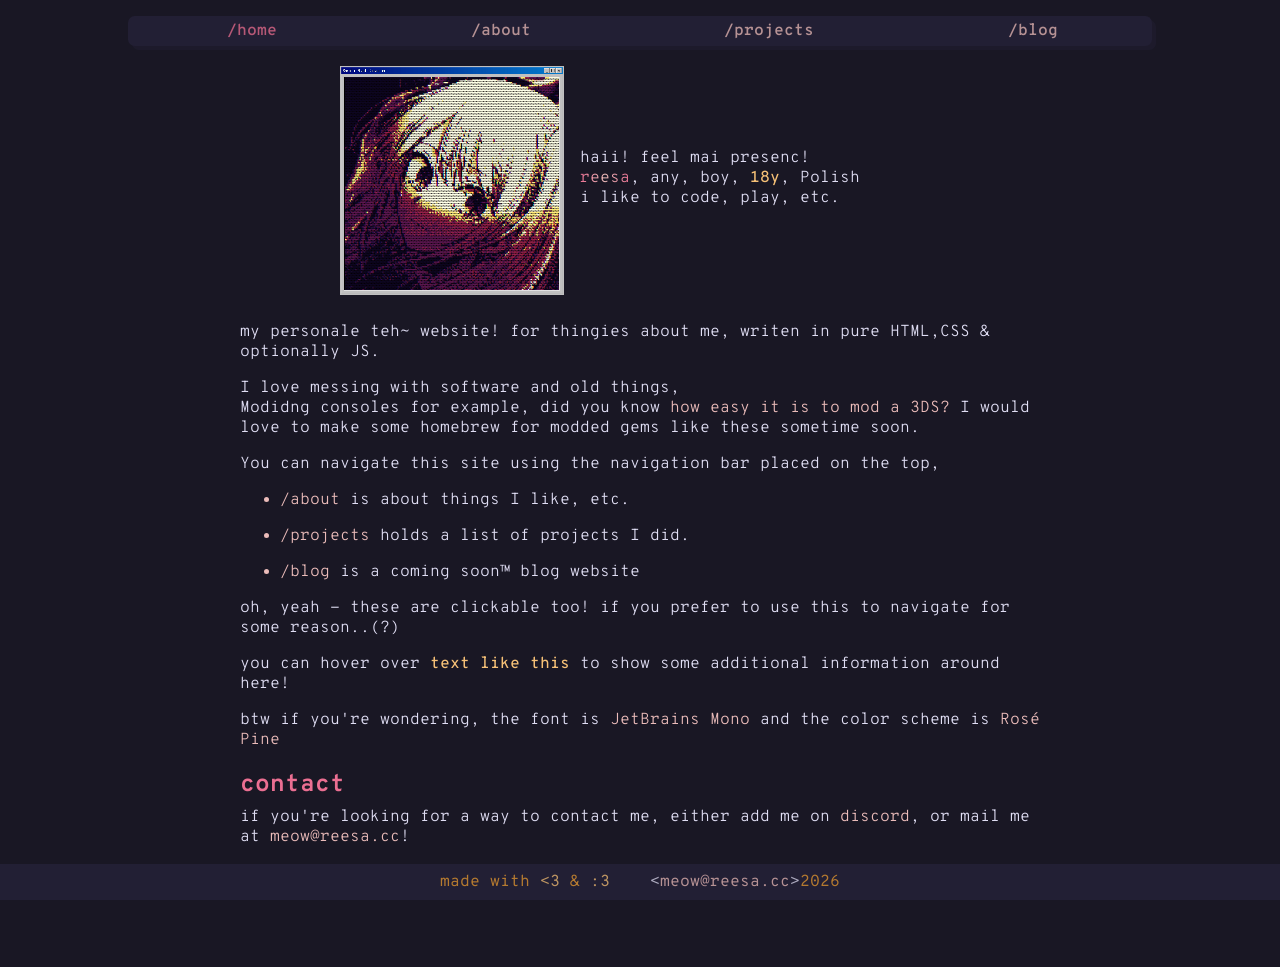
==== index.html @ 94eaa3a6 "2026 update" ====
<!DOCTYPE html>
<html>
<head>
    <link rel="preconnect" href="https://fonts.googleapis.com">
    <link rel="preconnect" href="https://fonts.gstatic.com" crossorigin>
    <link href="https://fonts.googleapis.com/css2?family=Overpass+Mono:wght@300..700&display=swap" rel="stylesheet">
    
    <title>reesa's awesome website (v3)</title>
    <link rel="stylesheet" href="static/color.css"/>
    <link rel="stylesheet" href="static/style.css"/>
    <meta name="darkreader-lock">
    <meta name="viewport" content="width=device-width, initial-scale=1.0">
</head>
<body>

  <nav class="faded">
    <ul>
      <li><a class="selected" href="/">/home</a></li>
      <li><a href="/about.html">/about</a></li>
      <li><a href="/projects.html">/projects</a></li>
      <li><a href="/blog.html">/blog</a></li>
    </ul>
  </nav>

  <div class="content">
    <div class="profile-side">
      <div class="pfp">
        <video autoplay loop muted playsinline>
          <img src="static/ruby-sora.png"></img>
          <source src="static/ruby-sora-anim.webm" type="video/webm">
        </video>
      </div>
      
      <p>
        haii! feel mai presenc!
        </br>
        <span class="accent-gradient">reesa</span>, any, boy,
        <span class="hover hover-input">18y<span class="hover hover-output">15th October 2007!</span></span>, 
        Polish
        </br>
        i like to code, play, etc.
        </p>
    </div>

    <p>
     my personale teh~ website! for thingies about me, writen in pure HTML,CSS & optionally JS.
    </p>

    <p>
      I love messing with software and old things,
      <br/>
      Modidng consoles for example, did you know <a href="https://3ds.hacks.guide/">how easy it is to mod a 3DS?</a>
      I would love to make some homebrew for modded gems like these sometime soon.
    </p>

    <p>
      You can navigate this site using the navigation bar placed on the top,
      <br/>
      <ul>
        <li><p><a href="/about.html">/about</a> is about things I like, etc.</p></li>
        <li><p><a href="/projects.html">/projects</a> holds a list of projects I did.</p></li>
        <li><p><a href="/blog.html">/blog</a> is a coming soon™ blog website</p></li>
      </ul>
    </p>
    
    <p>
      oh, yeah - these are clickable too!
      if you prefer to use this to navigate for some reason..(?)
    </p>

    <p>you can hover over <span class="hover hover-input">text like this<span class="hover hover-output">good person :3</span></span> to show some additional information around here!</p>

    <p>
      btw if you're wondering, the font is <a href="https://www.jetbrains.com/lp/mono/">JetBrains Mono</a> and the color scheme is <a href="https://rosepinetheme.com/palette/">Rosé Pine</a>
    </p>

    <h2>contact</h2>

    <p>
      if you're looking for a way to contact me, either add me on <a href="https://discord.com/users/479281620671528960">discord</a>,
      or mail me at <a href="meow@reesa.cc">meow@reesa.cc</a>!
    </p>

      <!-- if i won't be there, you may also catch me on my twinkter, @itz_reesa! -->

      <!-- halcyon made me include a mention of him in the website STOP CALLING ME THAT, ugh nvm. hii! -->
    <noscript>
      <p>
        hey, look! you don't have javascript enabled! good4you!
      </p>
    </noscript>

  </div>
  
  <footer class="faded">
    <div>
      <p>made with <span style="color: var(--secondary)">&lt;3</span> & <span style="color: var(--secondary)">:3</span></p>
      <p><span style="color:var(--foreground)">&lt;<a href="mailto:meow@reesa.cc">meow@reesa.cc</a>&gt;</span>2026</p>
    </div>
  </footer>

</body>
</html>
---- static/color.css ----
/* 
:root {
  --accent-a: rgb(191, 127, 159);
  --accent-b: rgb(159, 95, 127);
  --accent-c: rgb(127, 63, 95);
  --accent-d: rgb(95, 31, 63);
  --accent-e: rgb(63, 0, 31);

  --background: #3D1C49;
  --background-light: #4F315B;
  --accent: #af3736;
  --accent-light: #DB4C46;
  --secondary: #e87027;
  --secondary-light: #e8bd3b;
  --foreground: #FDEAEA;
}

*/

:root {
  --background: #191724;
  --background-alt: #26233a;
  --surface: #1f1d2e;
  --accent: #eb6f92;
  --accent-alt: #ebbcba;
  --secondary: #f6c177;
  --secondary-alt: #ea9d34;
  --foreground: #e0def4;
  --foam: #9ccfd8;
  --iris: #c4a7e7;
}
---- static/style.css ----
:root {
  font-family: "Overpass Mono", monospace;
  font-optical-sizing: auto;
  font-weight: 300;
  font-style: normal;
}

body {
  background-color: var(--background);

  color-scheme: dark;

  display: flex;
  justify-content: center;

  padding-bottom: 5rem;
  
  --nav-bar-top-position: 1rem;
  --nav-bar-top-padding: 0.15rem;

  --boreder-radius: 0.42rem;
  
  @media screen and (max-width: 40rem) {
    --nav-bar-top-position: 0.25rem; 
    --nav-bar-top-padding: 0.5rem;
  }
}

a {
  text-decoration: none;
  color: var(--accent-alt);
  transition: 0.36s ease;

  &:hover:not(.ignore-hover) {
    text-decoration: underline;
  }  
} 

nav {
  position: fixed;
  width: 80%;
  top: var(--nav-bar-top-position);
  justify-self: center;
  height: fit-content;
  
  border-radius: var(--boreder-radius);

  padding-bottom: 1em;
  background-color: var(--background-alt);
  
  box-shadow: 4px 4px var(--surface);

  display: grid;
  justify-items: stretch;
  align-items: center;

  margin: 0;
  padding: var(--nav-bar-top-padding) 0 var(--nav-bar-top-padding) 0;
    
  ul {
    display: flex;
    align-items: stretch; /* Default */
    justify-content: space-around;
    width: 100%;
    
    margin: 0;
    padding: var(--nav-bar-top-padding);

    li {
      display: block;
      list-style-type: none;
      font-weight: 600;
    }
  }

  .selected {
    color: var(--accent);
  }
  
  @media screen and (max-width: 40rem) {
    position: absolute;
    padding: var(--nav-bar-top-padding);
    top: 0;
    width: 100%;
  }
}

.content {
  margin-top: calc(var(--nav-bar-top-position) + var(--nav-bar-top-padding) + 1rem);

  width: 50rem;
  padding: 1rem 1rem 1rem 1rem;

  p {
    color: var(--foreground);
  }

  h1 {
    color: var(--accent);
  }
  
  h2 {
    color: var(--accent);
    margin-bottom: -0.6rem;
  }
  
  h3 {
    color: var(--accent);
  }

  h6 {
    color: var(--foreground);
    margin-top: -1rem;
    margin-bottom: 0;
    opacity: 0.25;
    font-weight: 300;
  }
  
  ul {
    color: var(--accent-alt);
  }

  b {
    font-weight: 600;
  }

  .pfp {
    width: 14em;
    height: 14em;
    background-color: #FAA;
    
    margin-top: 0.5rem;
    margin-bottom: 0.5rem;

    transition: 0.36s ease;

    video {
      z-index: 6;
      position: absolute;
      width: 14em;
      transition: 0.36s ease;
    }

    img {
      z-index: 4;
      position: absolute;
      width: 14em;
      transition: 0.36s ease;
    }

    @media screen and (max-width: 40rem) {
      margin-top: 1.5rem;
      width: 8em;
      height: 8em;
      video {
        width: 8em;
      }
      img {
        width: 8em;
      }
    }
  }

  .profile-side {
    display: flex;
    justify-content: center;
    align-items: center;

    max-width: 45rem;
    padding-bottom: 0.5rem;
    
    p {
      padding-left: 1rem;
    }

  }

  .accent-gradient {
    background: linear-gradient(to right, var(--accent), var(--accent-alt), var(--accent));
    background-clip: text;
    color: transparent;
  }

  @media screen and (max-width: 40rem) {
    width: 100%;
  }

}

.gallery {
  display: grid;
  grid-template-columns: auto auto auto;
  align-items: center;

  @media screen and (max-width: 40rem) {
    grid-template-columns: repeat(auto-fit, minmax(200px, 1fr));
  }
}

.card {
  width: fit-content;
  padding: 0.4rem 1.6rem 0.4rem 1.6rem;
  margin: 0.5rem;

  border-radius: var(--boreder-radius);
  
  background-color: var(--background-alt);

  box-shadow: 4px 4px;

  transition: 0.36s ease;

  p {
    transition: 0.36s ease;
  }

  &:hover {
    background-color: var(--surface);
    
    box-shadow: 16px 16px;
    transform: translate(-8px, -8px);

    p {
      color: var(--accent);
    }
  }

  .title {
    font-weight: 600;
    color: var(--iris);
  }

  .tag {
    font-weight: 600;

    &#python {
      color: transparent;
      background: linear-gradient(-90deg, #ffde57 50%, #4584b6 50%);
      background-clip: text;
    }
    &#rust {
      color: #D34516;
    }
    &#cpp {
      color: #f34b7d;
    }
    &#javascript {
      color: #F0DB4F;
    } 
    &#css {
      color: transparent;
      background: linear-gradient(-90deg, #264de4 50%, #2965f1 50%);
      background-clip: text;
    }
    &#godot {
      color: #478cbf;
    }

    &#cli {
      color: var(--foam);
    }
    &#web {
      color: transparent;
      background: linear-gradient(-90deg, #e34c26 50%, #f06529 50%);
      background-clip: text;
    }
    &#game {
      color: var(--iris);
    }
  }
}

.faded {
  opacity: 0.75;
  transition: 0.25s ease;

  &:hover {
    opacity: 1;
  }

  @media screen and (max-width: 40rem) {
    opacity: 1;
  }

}

footer {
  position: fixed;
  left: 0;
  bottom: 0;
  width: 100%;

  background-color: var(--background-alt);
 
  div {
    display: flex;
    justify-content: center;
    gap: 1.5rem;

    @media screen and (max-width: 40rem) {
      text-align: center;
    }

    p {
      color: var(--secondary-alt);
      margin: 0.50rem;
      font-weight: 400;
    }
  }

  @media screen and (max-width: 40rem) {
  }
}

.center-absolute {
  position: absolute;
  top: 50%;
  left: 50%;
  transform: translate(-50%, -50%);
}


/* hover pop-up */

.hover-input {
  font-weight: 500;
  color: var(--secondary);
}

.hover-output {
  display: none;
}
  
.hover-input:hover .hover-output {
  display: inherit;
}

.hover-output {
  position: absolute;
  background-color: var(--surface);
  border: 2px solid var(--accent-alt);
  padding: 8px;
  max-width: 384px;
  transform-origin: left;
  translate: -50% 1.5rem;
  box-shadow: 4px 4px var(--accent);
  img {
    padding-top: 4px;
    padding-left: 4px;
    padding-right: 4px;
  }

  @media screen and (max-width: 60rem) {
    translate: -40% 1.5rem;
  }
  @media screen and (max-width: 40rem) {
    translate: -25% 1.5rem;
  }
}

/* === animations */

/* ratationeh! */
@keyframes spin {
  from {
    transform: rotate3d(0, 0, 0, 0);
  }
  to {
    transform: rotate3d(1, 2, 1, 360deg);
  }
}
.spin {
  animation: spin 4s linear infinite;
}
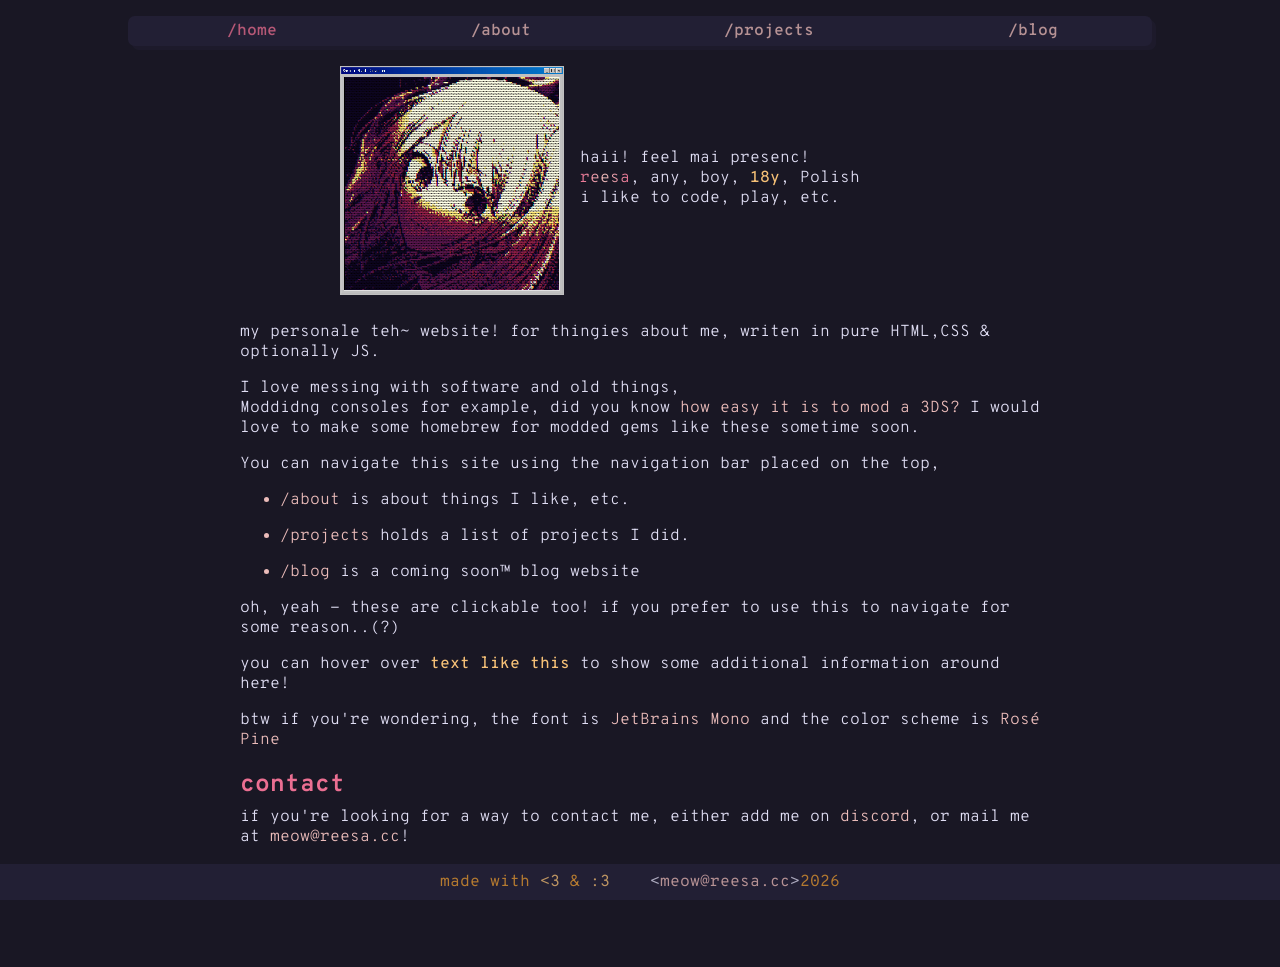
==== commit 6764e065: "index: spelling" ====
--- a/index.html
+++ b/index.html
@@ -49,7 +49,7 @@
     <p>
       I love messing with software and old things,
       <br/>
-      Modidng consoles for example, did you know <a href="https://3ds.hacks.guide/">how easy it is to mod a 3DS?</a>
+      Moddidng consoles for example, did you know <a href="https://3ds.hacks.guide/">how easy it is to mod a 3DS?</a>
       I would love to make some homebrew for modded gems like these sometime soon.
     </p>
 
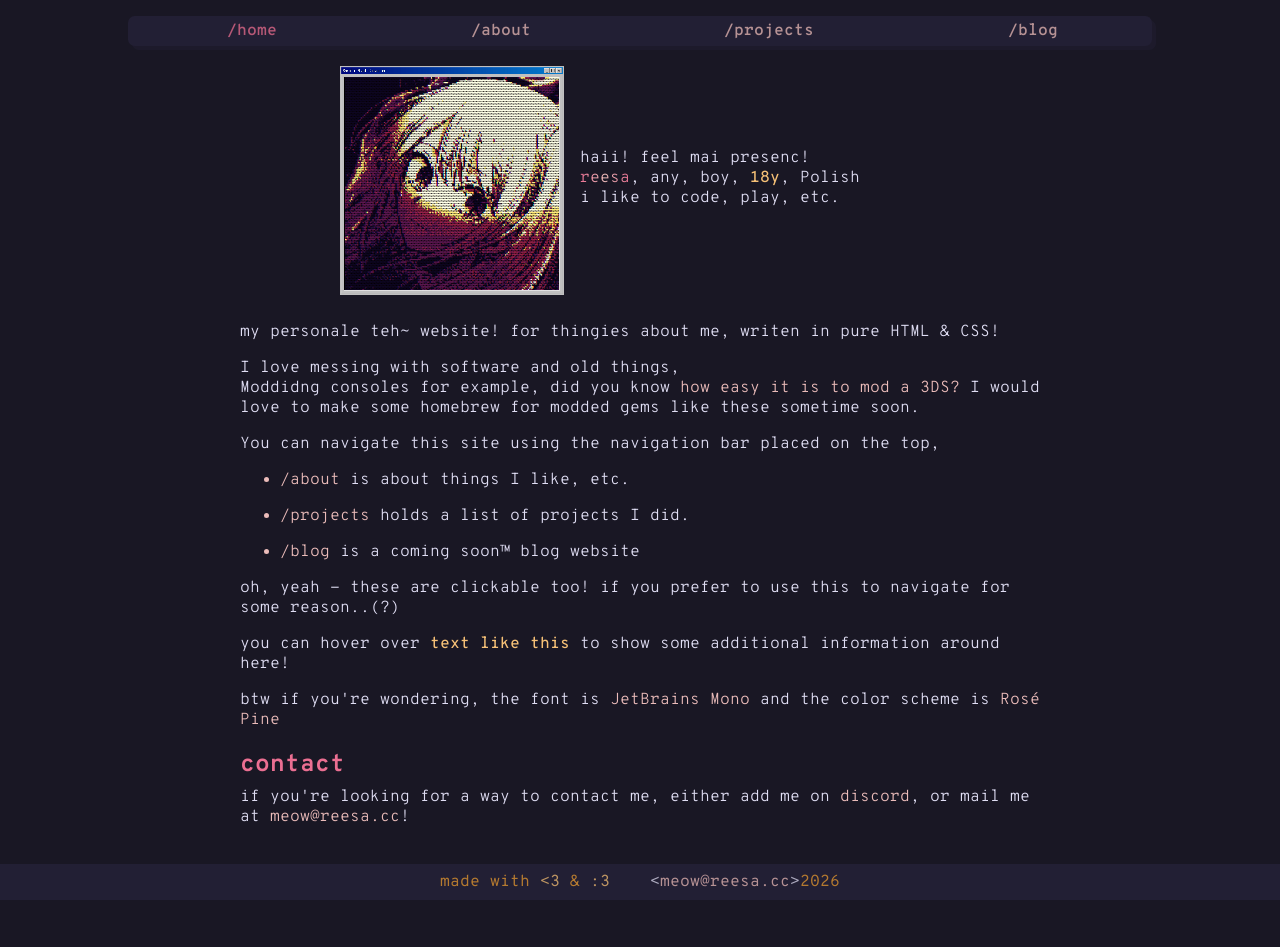
==== commit bb8a79c4: "html: remove info about js, because i didn't include any" ====
--- a/index.html
+++ b/index.html
@@ -43,7 +43,7 @@
     </div>
 
     <p>
-     my personale teh~ website! for thingies about me, writen in pure HTML,CSS & optionally JS.
+     my personale teh~ website! for thingies about me, writen in pure HTML & CSS!
     </p>
 
     <p>
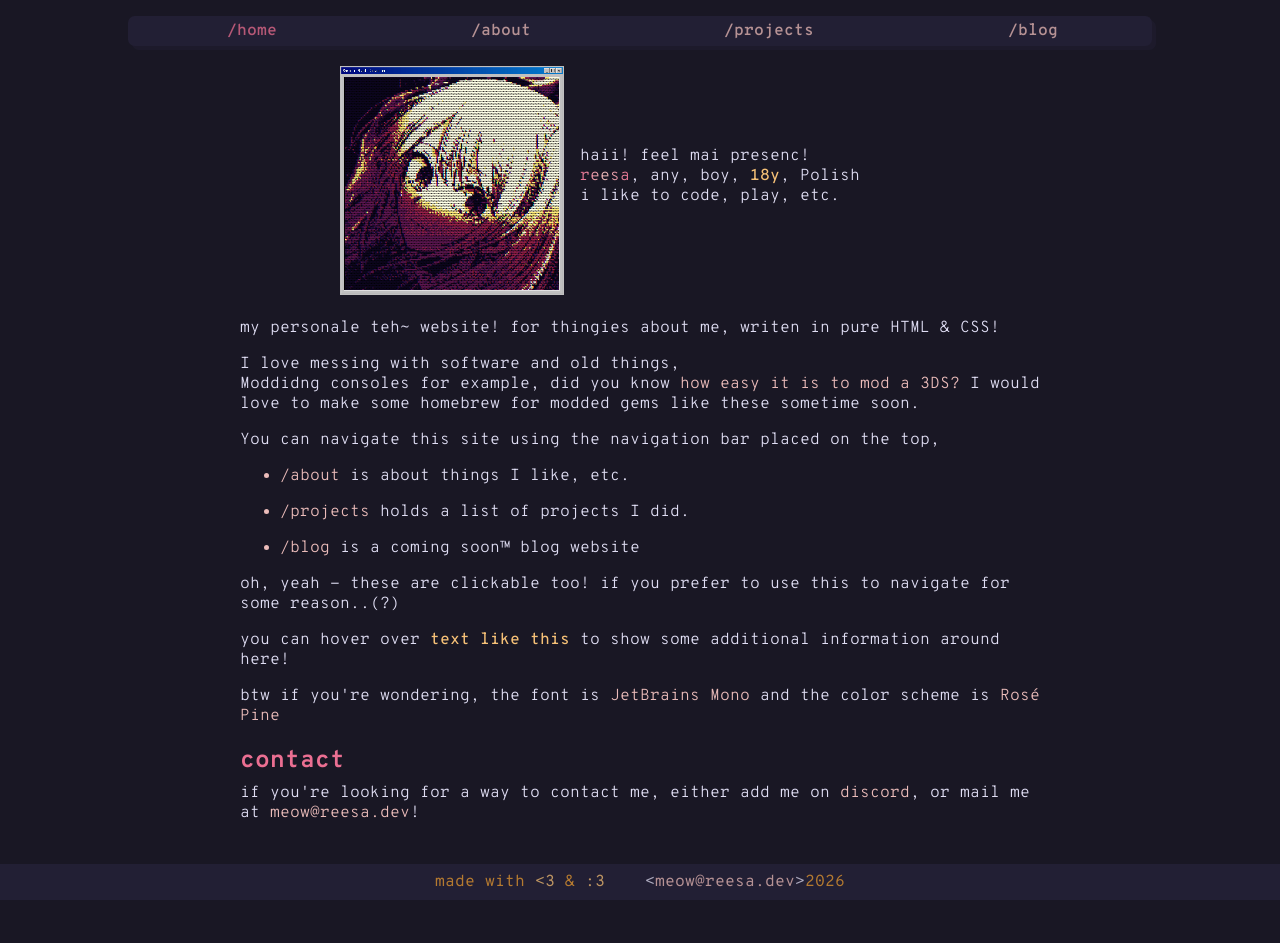
==== commit e0cd6c6a: "update domain to reesa.dev" ====
--- a/index.html
+++ b/index.html
@@ -78,7 +78,7 @@
 
     <p>
       if you're looking for a way to contact me, either add me on <a href="https://discord.com/users/479281620671528960">discord</a>,
-      or mail me at <a href="meow@reesa.cc">meow@reesa.cc</a>!
+      or mail me at <a href="meow@reesa.dev">meow@reesa.dev</a>!
     </p>
 
       <!-- if i won't be there, you may also catch me on my twinkter, @itz_reesa! -->
@@ -95,7 +95,7 @@
   <footer class="faded">
     <div>
       <p>made with <span style="color: var(--secondary)">&lt;3</span> & <span style="color: var(--secondary)">:3</span></p>
-      <p><span style="color:var(--foreground)">&lt;<a href="mailto:meow@reesa.cc">meow@reesa.cc</a>&gt;</span>2026</p>
+      <p><span style="color:var(--foreground)">&lt;<a href="mailto:meow@reesa.dev">meow@reesa.dev</a>&gt;</span>2026</p>
     </div>
   </footer>
 
--- a/static/style.css
+++ b/static/style.css
@@ -125,39 +125,40 @@
   }
 
   .pfp {
-    width: 14em;
-    height: 14em;
+    --pfp-block: 14em;
+    min-width: 6rem;
+    
+    width: var(--pfp-block);
+    height: var(--pfp-block);
     background-color: #FAA;
     
     margin-top: 0.5rem;
-    margin-bottom: 0.5rem;
+    margin-bottom: 0.25rem;
 
     transition: 0.36s ease;
 
     video {
       z-index: 6;
       position: absolute;
-      width: 14em;
+      width: var(--pfp-block);
       transition: 0.36s ease;
     }
 
     img {
       z-index: 4;
       position: absolute;
-      width: 14em;
+      width: var(--pfp-block);
       transition: 0.36s ease;
     }
 
-    @media screen and (max-width: 40rem) {
+    @media screen and (max-width: 40em) {
       margin-top: 1.5rem;
-      width: 8em;
-      height: 8em;
-      video {
-        width: 8em;
-      }
-      img {
-        width: 8em;
-      }
+     --pfp-block: 9em;
+    }
+
+    @media screen and (max-width: 30em) {
+      margin-top: 1.5rem;
+      --pfp-block: 6em;
     }
   }
 
@@ -172,7 +173,6 @@
     p {
       padding-left: 1rem;
     }
-
   }
 
   .accent-gradient {
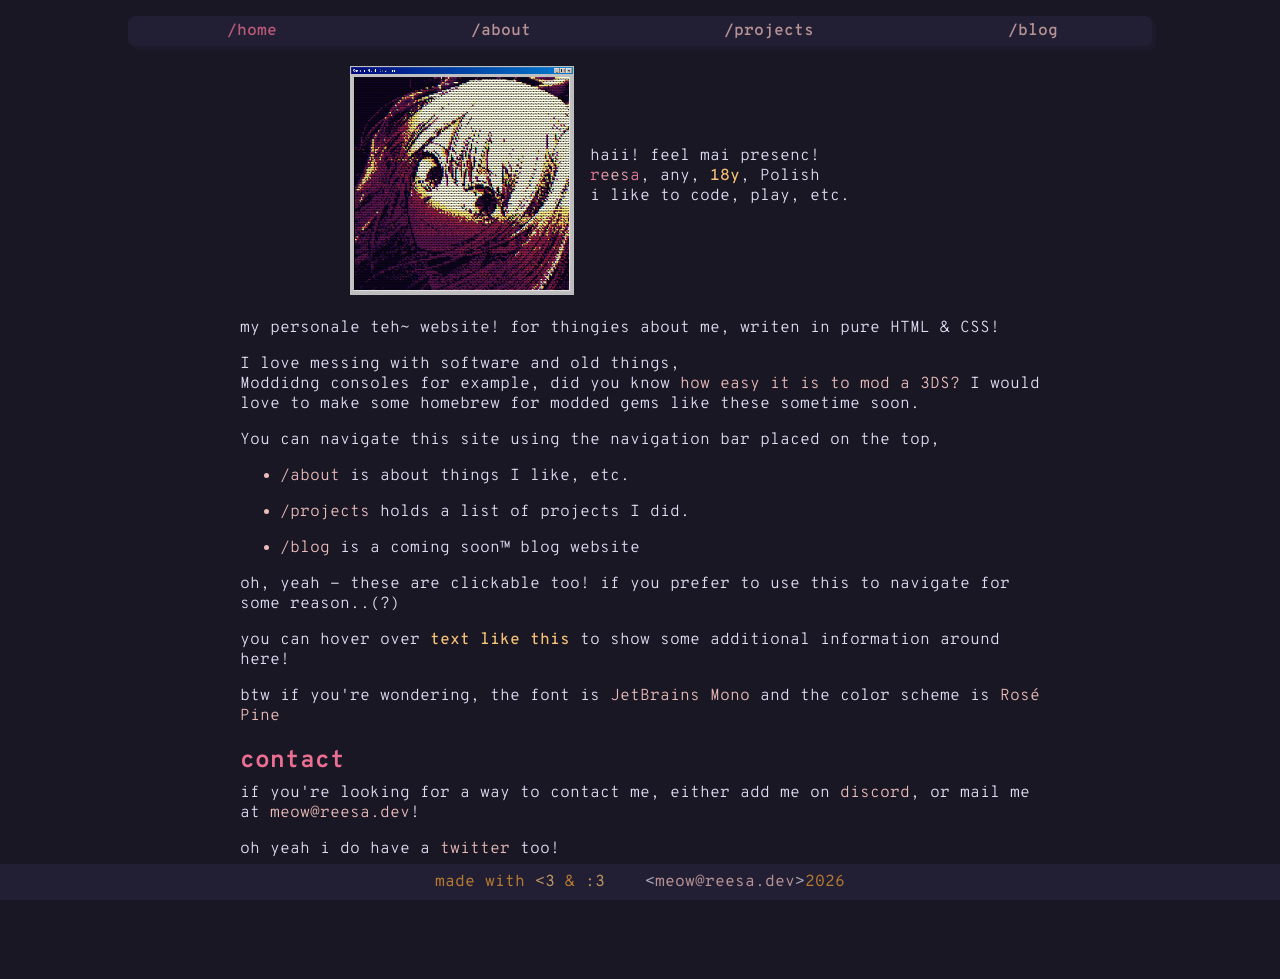
==== commit 7b51d247: "update outdated thingies" ====
--- a/index.html
+++ b/index.html
@@ -34,7 +34,7 @@
       <p>
         haii! feel mai presenc!
         </br>
-        <span class="accent-gradient">reesa</span>, any, boy,
+        <span class="accent-gradient">reesa</span>, any,
         <span class="hover hover-input">18y<span class="hover hover-output">15th October 2007!</span></span>, 
         Polish
         </br>
@@ -80,6 +80,7 @@
       if you're looking for a way to contact me, either add me on <a href="https://discord.com/users/479281620671528960">discord</a>,
       or mail me at <a href="meow@reesa.dev">meow@reesa.dev</a>!
     </p>
+    <p>oh yeah i do have a <a href="https://x.com/itz_reesa">twitter</a> too!</p>
 
       <!-- if i won't be there, you may also catch me on my twinkter, @itz_reesa! -->
 
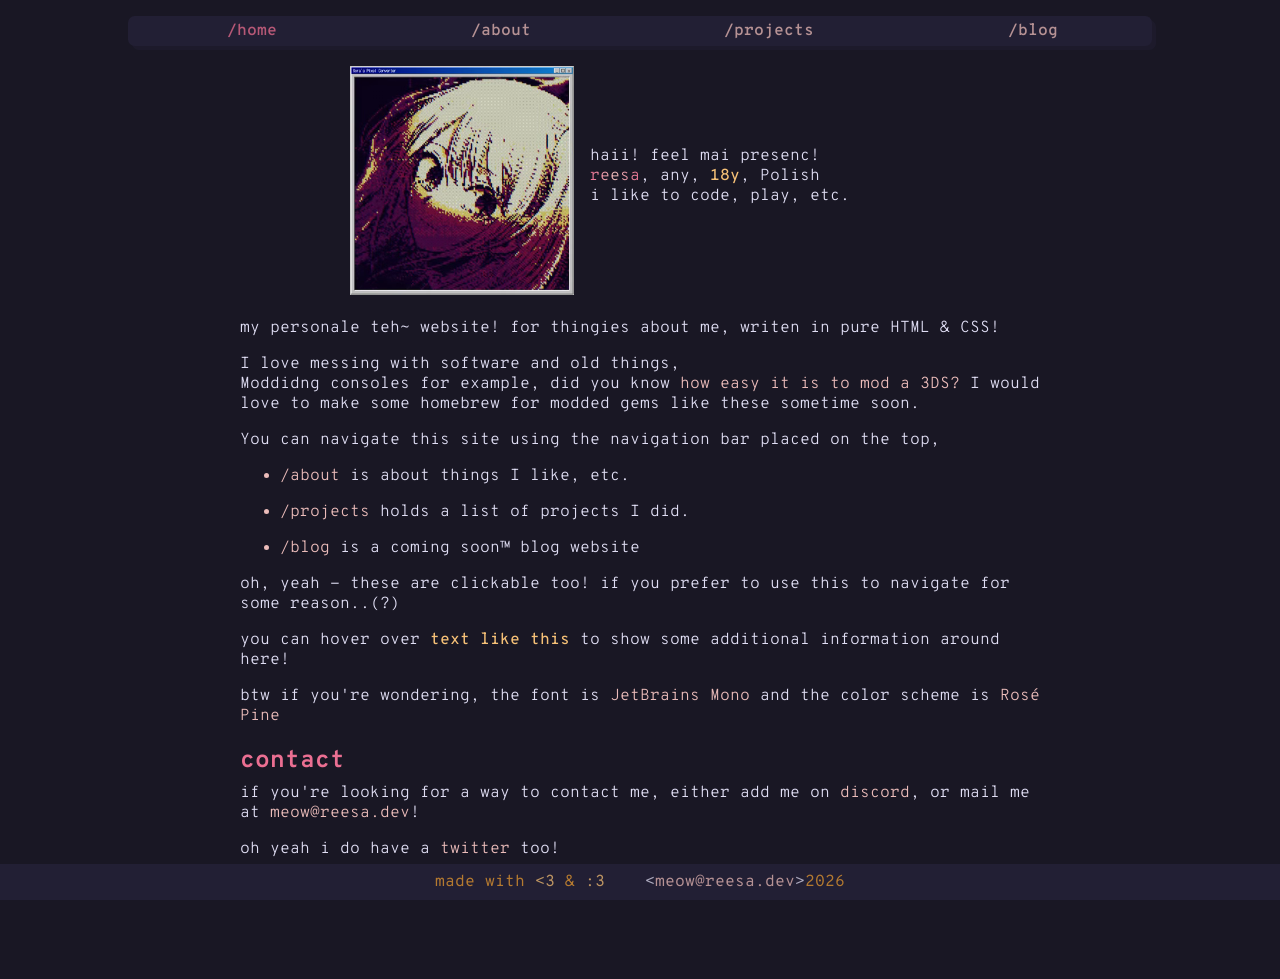
==== commit 1e69299f: "index: load a lower quality animation version" ====
--- a/index.html
+++ b/index.html
@@ -27,7 +27,7 @@
       <div class="pfp">
         <video autoplay loop muted playsinline>
           <img src="static/ruby-sora.png"></img>
-          <source src="static/ruby-sora-anim.webm" type="video/webm">
+          <source src="static/ruby-sora-anim-min.webm" type="video/webm">
         </video>
       </div>
       
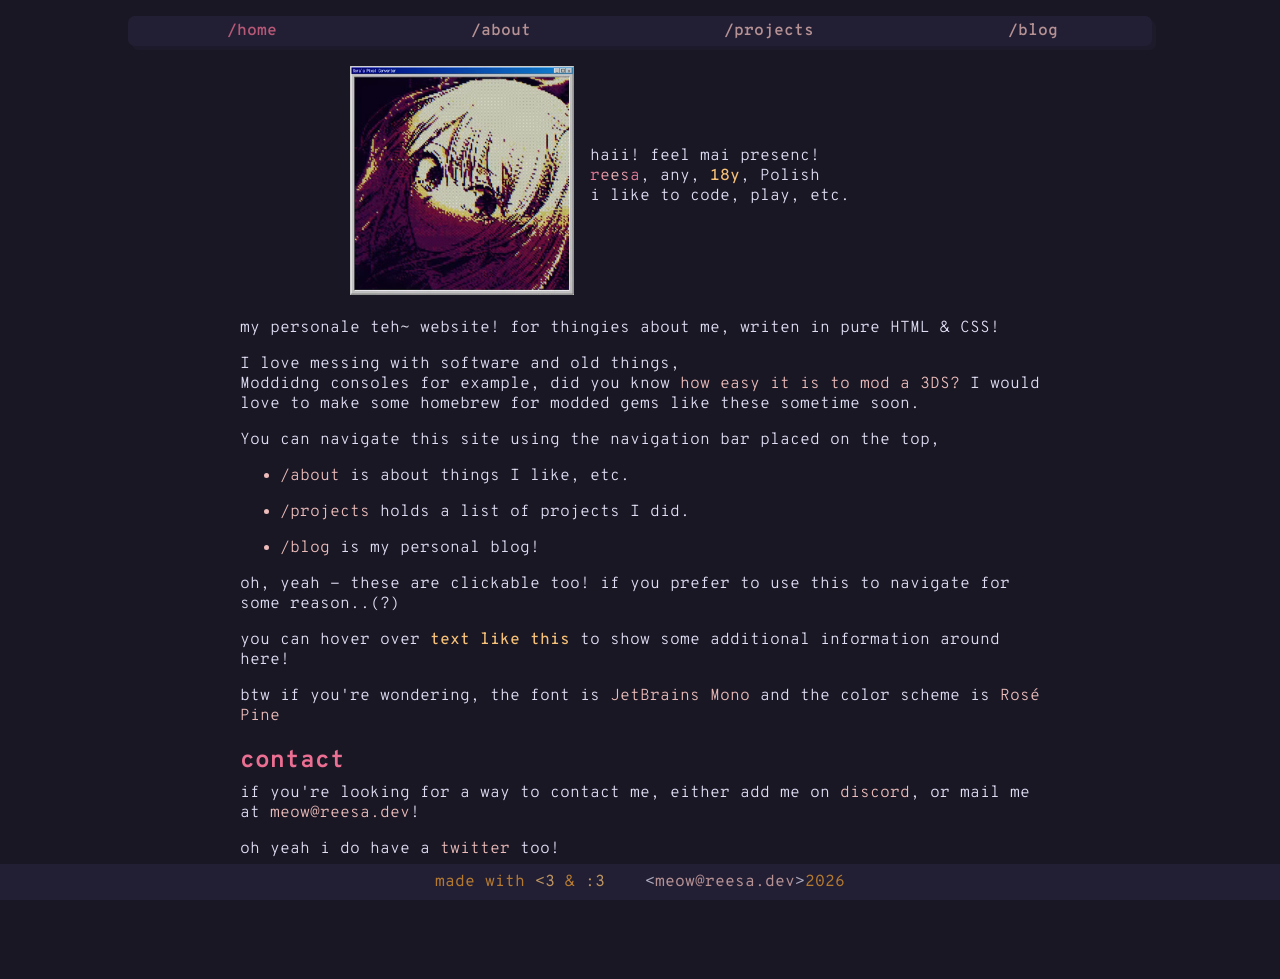
==== commit af896dea: "pulsih the blog" ====
--- a/index.html
+++ b/index.html
@@ -18,7 +18,7 @@
       <li><a class="selected" href="/">/home</a></li>
       <li><a href="/about.html">/about</a></li>
       <li><a href="/projects.html">/projects</a></li>
-      <li><a href="/blog.html">/blog</a></li>
+      <li><a href="https://blog.reesa.dev">/blog</a></li>
     </ul>
   </nav>
 
@@ -59,7 +59,7 @@
       <ul>
         <li><p><a href="/about.html">/about</a> is about things I like, etc.</p></li>
         <li><p><a href="/projects.html">/projects</a> holds a list of projects I did.</p></li>
-        <li><p><a href="/blog.html">/blog</a> is a coming soon™ blog website</p></li>
+        <li><p><a href="https://blog.reesa.dev">/blog</a> is my personal blog!</p></li>
       </ul>
     </p>
     
--- a/static/style.css
+++ b/static/style.css
@@ -53,6 +53,8 @@
   display: grid;
   justify-items: stretch;
   align-items: center;
+
+  z-index: 8;
 
   margin: 0;
   padding: var(--nav-bar-top-padding) 0 var(--nav-bar-top-padding) 0;
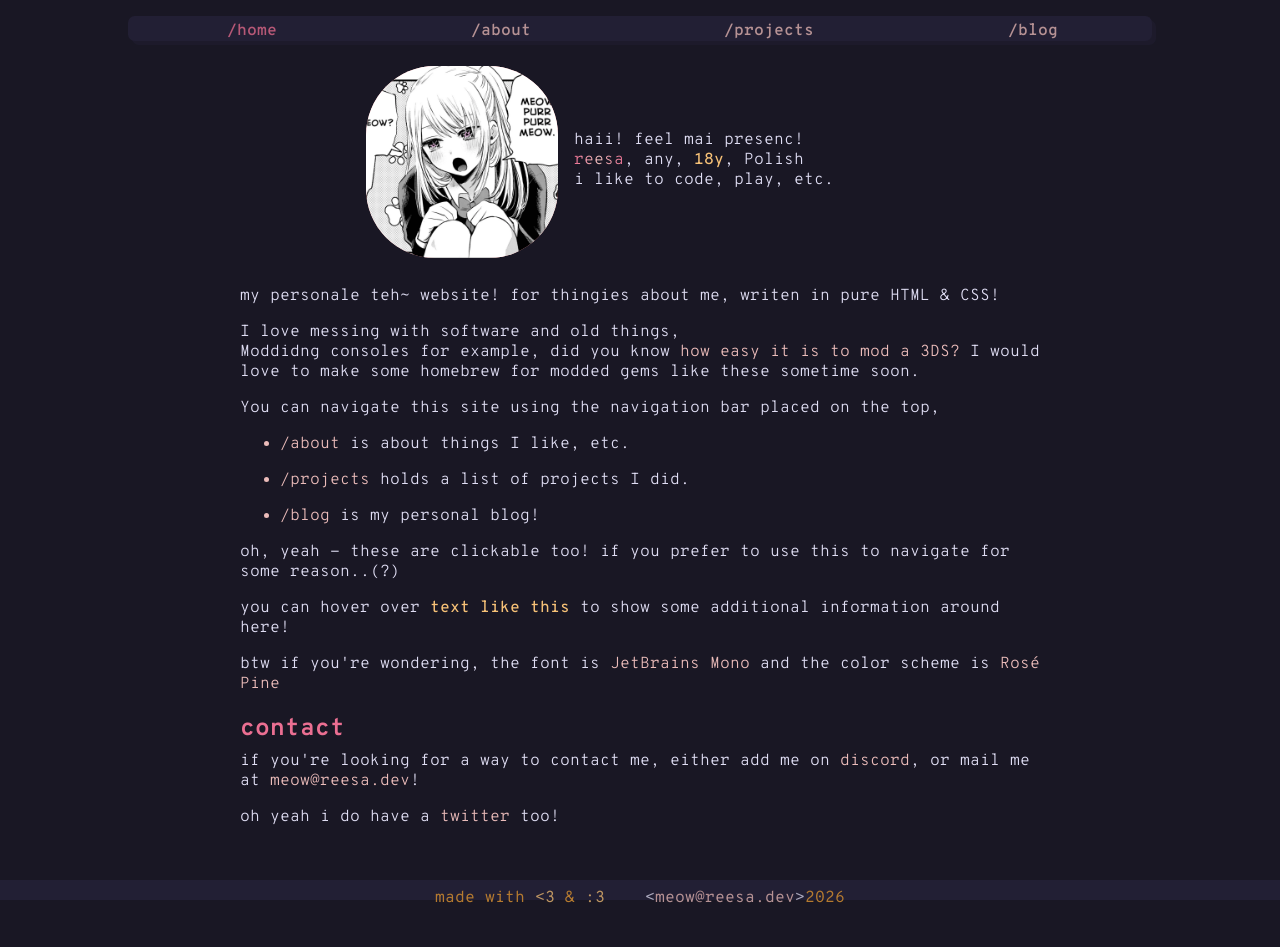
==== commit 87805e54: "new pfp" ====
--- a/index.html
+++ b/index.html
@@ -25,10 +25,7 @@
   <div class="content">
     <div class="profile-side">
       <div class="pfp">
-        <video autoplay loop muted playsinline>
-          <img src="static/ruby-sora.png"></img>
-          <source src="static/ruby-sora-anim-min.webm" type="video/webm">
-        </video>
+        <img src="static/rubymeow.png"></img>
       </div>
       
       <p>
--- a/static/style.css
+++ b/static/style.css
@@ -127,12 +127,14 @@
   }
 
   .pfp {
-    --pfp-block: 14em;
-    min-width: 6rem;
+    --pfp-block: 12em;
+    min-width: 5rem;
     
     width: var(--pfp-block);
     height: var(--pfp-block);
     background-color: #FAA;
+
+    border-radius: 36%;
     
     margin-top: 0.5rem;
     margin-bottom: 0.25rem;
@@ -151,6 +153,7 @@
       position: absolute;
       width: var(--pfp-block);
       transition: 0.36s ease;
+      border-radius: 36%;
     }
 
     @media screen and (max-width: 40em) {
@@ -275,6 +278,7 @@
 .faded {
   opacity: 0.75;
   transition: 0.25s ease;
+  -webkit-max-logical-height: 1.25rem;
 
   &:hover {
     opacity: 1;
@@ -308,9 +312,6 @@
       margin: 0.50rem;
       font-weight: 400;
     }
-  }
-
-  @media screen and (max-width: 40rem) {
   }
 }
 
@@ -373,4 +374,4 @@
 }
 .spin {
   animation: spin 4s linear infinite;
-}+}
